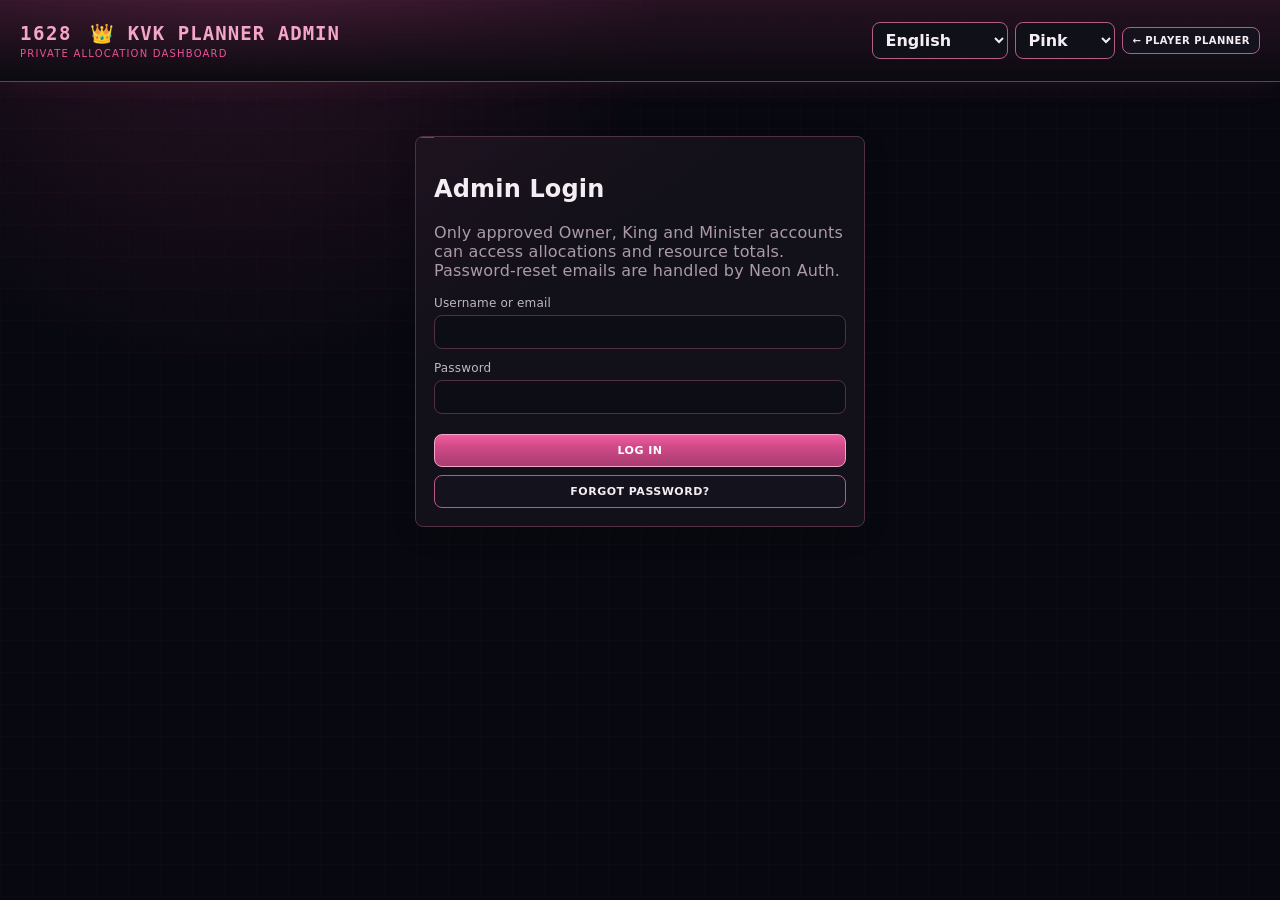
==== admin.html @ 9c927ef2 "Refresh admin password manager script" ====
<!doctype html>
<html lang="en" data-theme="pink">
<head>
  <meta charset="utf-8">
  <meta name="viewport" content="width=device-width,initial-scale=1">
  <title>KvK Planner Admin</title>
  <link rel="stylesheet" href="style.css?v=20261028-txc-1">

  <link rel="icon" href="favicon.ico">
  <link rel="icon" type="image/png" sizes="32x32" href="favicon-32.png">
  <link rel="apple-touch-icon" href="apple-touch-icon.png">
  <link rel="manifest" href="manifest.webmanifest">
  <meta name="theme-color" content="#07070b">
  <meta name="apple-mobile-web-app-capable" content="yes">
  <meta name="apple-mobile-web-app-title" content="KvK Planner">
  <meta name="apple-mobile-web-app-status-bar-style" content="black-translucent">
  <meta name="mobile-web-app-capable" content="yes">

</head>
<body>
<header class="topbar">
  <div class="brand-block">
    <h1><span class="server-number">1628</span> 👑 KvK Planner Admin</h1>
    <p>Private allocation dashboard</p>
  </div>
  <div class="top-actions compact-actions">
    <select id="languageSelect" class="language-select" aria-label="Language"><option value="en">English</option><option value="zh_tw">繁體中文</option><option value="fr">Français</option><option value="de">Deutsch</option><option value="es">Español</option><option value="tr">Türkçe</option><option value="nl">Nederlands</option><option value="it">Italiano</option><option value="ko">한국어</option><option value="ja">日本語</option><option value="fil">Filipino</option><option value="hi">हिन्दी</option><option value="pa">ਪੰਜਾਬੀ</option><option value="pl">Polski</option><option value="pt">Português</option><option value="ru">Русский</option><option value="ar">العربية</option><option value="vi">Tiếng Việt</option><option value="id">Bahasa Indonesia</option></select>
    <select id="themeSelect" class="theme-select" aria-label="Theme"><option value="pink">Pink</option><option value="purple">Purple</option><option value="teal">Teal</option><option value="green">Green</option><option value="blue">Blue</option></select>
    <a class="secondary button-link" href="index.html">← Player Planner</a>
    <button id="logoutBtn" class="secondary" type="button" hidden>Log out</button>
  </div>
</header>

<main>
  <section id="adminLoginCard" class="card login-card">
    <h2>Admin Login</h2>
    <p class="muted">Only approved Owner, King and Minister accounts can access allocations and resource totals. Password-reset emails are handled by Neon Auth.</p>
    <form id="loginForm">
      <label class="field-label"><span id="loginIdentityLabel">Username or email</span><input id="loginIdentity" autocomplete="username" required></label>
      <label class="field-label"><span id="loginPasswordLabel">Password</span><input id="loginPassword" type="password" autocomplete="current-password" required></label>
      <div id="loginError" class="form-error" hidden></div>
      <button class="primary login-submit" type="submit">Log in</button>
      <button id="forgotPasswordBtn" class="secondary" type="button" style="width:100%;margin-top:8px">Forgot password?</button>
    </form>
    <form id="forgotPasswordForm" hidden style="margin-top:12px">
      <label class="field-label"><span>Email address</span><input id="forgotPasswordEmail" type="email" autocomplete="email" required></label>
      <div id="forgotPasswordStatus" class="form-error" hidden></div>
      <button class="primary" type="submit">Send password reset email</button>
      <button id="backToLoginBtn" class="secondary" type="button" style="width:100%;margin-top:8px">Back to login</button>
    </form>
  </section>

  <section id="passwordRecoveryCard" class="card login-card" hidden>
    <h2>Choose a new password</h2>
    <p class="muted">Enter a new password for your KvK Planner admin account.</p>
    <form id="passwordRecoveryForm">
      <label class="field-label"><span>New password</span><input id="recoveryPassword" type="password" minlength="8" autocomplete="new-password" required></label>
      <label class="field-label"><span>Confirm new password</span><input id="recoveryPasswordConfirm" type="password" minlength="8" autocomplete="new-password" required></label>
      <div id="passwordRecoveryStatus" class="form-error" hidden></div>
      <button id="passwordRecoverySubmit" class="primary" type="submit">Change password</button>
    </form>
  </section>

  <div id="adminApp" hidden>

    <nav class="admin-section-tabs">
      <button class="admin-section-tab active" type="button" data-admin-view="planner">Planner</button>
      <button id="logsHistoryTabButton" class="admin-section-tab" type="button" data-admin-view="logs">Logs &amp; History</button>
      <button id="ownerToolsTabButton" class="admin-section-tab" type="button" data-admin-view="owner" hidden>Owner Tools</button>
    </nav>

    <section id="adminPlannerView" class="admin-view">
    <nav class="day-tabs">
      <button class="day-tab active" data-day="monday">🏗️ <span>City Construction<small>Monday</small></span></button>
      <button class="day-tab" data-day="tuesday">📚 <span>Basic Skills<small>Tuesday</small></span></button>
      <button class="day-tab" data-day="thursday">🦸 <span>Hero Development<small>Thursday</small></span></button>
    </nav>

    <section class="admin-welcome">
      <div><strong id="adminName">Admin</strong><small id="adminRole"></small></div>
      <div class="admin-toolbar">
        <span>Private resource data</span>
      </div>
    </section>

    <section class="card">
      <div class="schedule-header">
        <div><strong id="adminRoleTitle">🏛️ Chief Minister</strong><small id="reviewHelp">Click a slot to review applicants.</small></div>
        <div class="badges"><span id="adminPendingBadge" class="badge amber">0 pending</span><span id="adminConfirmedBadge" class="badge green">0 confirmed</span></div>
      </div>

      <div id="allianceConfirmedSummary" class="alliance-confirmed-summary" aria-label="Confirmed slots by alliance">
        <span class="alliance-count alliance-crn">CRN <strong id="countCRN">0</strong></span>
        <span class="alliance-count alliance-wdg">WDG <strong id="countWDG">0</strong></span>
        <span class="alliance-count alliance-txc">TXC <strong id="countTXC">0</strong></span>
        <span class="alliance-count alliance-war">WAR <strong id="countWAR">0</strong></span>
      </div>
      <div class="admin-controls">
        <input id="adminSearch" placeholder="Search player / Player ID">
        <select id="allianceFilter">
          <option value="">All alliances</option><option>CRN</option><option>WDG</option><option>TXC</option><option>WAR</option>
        </select>
        <select id="sortApplicants">
          <option value="best">Best fit</option>
          <option value="name">Name</option>
          <option value="alliance">Alliance</option>
          <option value="truegold">Truegold</option>
          <option value="general">General speed ups</option>
          <option value="research">Research speed ups</option>
          <option value="training">Training speed ups</option>
          <option value="construction">Construction speed ups</option>
        </select>
        <span id="dayLockState" class="badge"></span>
        <button id="finaliseDayBtn" class="secondary" type="button">Finalise day</button>
        <button id="reopenDayBtn" class="secondary" type="button" hidden>Reopen day</button>
        <button id="undoLastMainBtn" class="secondary" type="button">Undo last admin action</button>
      </div>
      <div id="adminCrossoverNote" class="note" hidden>🔁 Tuesday's first slot is the linked Monday 23:45 → Tuesday 00:15 Chief Minister appointment.</div>
      <div id="adminSlotList" class="slot-list"></div>
    </section>

    </section>



    <section id="adminLogsView" class="admin-view" hidden>
      <section class="card rejection-card">
      <div class="schedule-header">
        <div><strong id="rejectionLogTitle">Rejection Log</strong><small id="rejectionLogHelp">Keep track of rejected applications so someone can contact the player if needed.</small></div>
      </div>
      <div id="rejectionLog" class="rejection-log"></div>
    </section>

      <section class="card">
      <div class="schedule-header">
        <div><strong id="needsAttentionTitle">Needs Attention</strong><small id="needsAttentionHelp">Rejected applicants who have not yet been marked contacted.</small></div>
      </div>
      <div id="needsAttentionList" class="rejection-log"></div>
    </section>

      <section class="card">
      <div class="schedule-header">
        <div><strong id="activityLogTitle">Admin Activity Log</strong><small>Recent admin changes are recorded here.</small></div>
        <button id="undoLastBtn" class="secondary" type="button">Undo last admin action</button>
      </div>
      <div id="activityLog" class="activity-log"></div>
    </section>

      <section class="card">
      <div class="schedule-header">
        <div><strong id="historyTitle">KvK History</strong><small>Read-only snapshots of previous KvKs.</small></div>
      </div>
      <div id="historyList" class="history-list"></div>
    </section>
    </section>

    <section id="adminOwnerView" class="admin-view" hidden>
      <section class="card owner-tools-intro">
        <div class="schedule-header">
          <div>
            <strong>Owner Tools</strong>
            <small>Private controls only visible to the owner account.</small>
          </div>
        </div>
        <div class="owner-action-grid">
          <div>
            <strong>Archive current KvK</strong>
            <small>Save a read-only snapshot before resetting for the next cycle.</small>
            <button id="archiveCycleBtn" class="secondary owner-only-btn" type="button">Archive current KvK</button>
          </div>
          <div>
            <strong>Reset current KvK</strong>
            <small>Clears current appointments and requests, while keeping player identities.</small>
            <button id="resetKvkBtn" class="danger owner-only-btn" type="button">Reset KvK</button>
          </div>
        </div>
      </section>

      <section id="adminPasswordManager" class="card owner-only-section" hidden>
      <div class="schedule-header">
        <div>
          <strong>Admin Account Passwords</strong>
          <small>Owner only · change the King or Minister login password.</small>
        </div>
      </div>
      <form id="adminPasswordForm" class="admin-password-form">
        <label class="field-label">
          <span>Account</span>
          <select id="passwordTargetRole" required>
            <option value="king">King</option>
            <option value="minister">Minister</option>
          </select>
        </label>

        <label class="field-label">
          <span>New password</span>
          <input id="newAdminPassword" type="password" minlength="8" autocomplete="new-password" required>
        </label>

        <label class="field-label">
          <span>Confirm new password</span>
          <input id="confirmAdminPassword" type="password" minlength="8" autocomplete="new-password" required>
        </label>

        <div id="adminPasswordStatus" class="password-status" hidden></div>

        <button id="changeAdminPasswordBtn" class="primary" type="submit">
          Change Password
        </button>
      </form>
    </section>
    </section>

  </div>
</main>

<dialog id="applicantDialog">
  <button type="button" class="close-btn" data-close="applicantDialog">×</button>
  <h2>Slot Requests</h2>
  <p id="applicantSlotLabel" class="muted"></p>
  <button id="manualAddBtn" class="secondary manual-add-btn" type="button">Add player manually</button>
  <div id="applicantList"></div>
</dialog>

<dialog id="manualBookingDialog">
  <button type="button" class="close-btn" data-close="manualBookingDialog">×</button>
  <h2 id="manualBookingTitle">Manual Booking</h2>
  <p id="manualBookingHelp" class="muted">Create or assign a player to this slot without the player logging in.</p>
  <form id="manualBookingForm">
    <label class="field-label"><span id="manualPlayerIdLabel">Player ID</span><input id="manualPlayerId" required inputmode="numeric"></label>
    <label class="field-label"><span id="manualPlayerNameLabel">Player name</span><input id="manualPlayerName" required></label>
    <label class="field-label"><span id="manualAllianceLabel">Alliance</span>
      <select id="manualAlliance" required><option>CRN</option><option>WDG</option><option>TXC</option><option>WAR</option></select>
    </label>
    <div id="manualBookingError" class="form-error" hidden></div>
    <div class="dialog-actions">
      <button type="button" class="secondary" data-close="manualBookingDialog">Cancel</button>
      <button type="submit" class="primary" id="manualBookingConfirm">Confirm manual booking</button>
    </div>
  </form>
</dialog>

<script src="config.js?v=neon-1"></script>
<script src="translations.js?v=20260906-server1628-v8-live-popup-translation"></script>
<script type="module" src="admin.js?v=20261028-ownerpass-1"></script>
  <script src="pwa-init.js?v=20260906-server1628-v8-live-popup-translation"></script>
</body>
</html>
---- style.css ----
[hidden]{display:none!important}
:root,
html[data-theme="pink"]{
  color-scheme:dark;
  --bg:#080810;--panel:#121019;--panel2:#17111a;--border:#513045;--text:#f4edf3;--muted:#aa9ba7;
  --accent:#ec5197;--accent-dark:#a63d70;--accent-soft:#f5a5c9;--accent-rgb:236,81,151;
  --accent-border:#b65c87;--accent-deep:#7b3556;--accent-side:#a64f76;
  --good:#69d5ae;--amber:#e0bb72;--danger:#e18a9d;
}
html[data-theme="purple"]{
  --bg:#090711;--panel:#12101b;--panel2:#15131c;--border:#4f3b66;--text:#f3edfa;--muted:#a79caf;
  --accent:#a984d8;--accent-dark:#73549a;--accent-soft:#d7c5ef;--accent-rgb:169,132,216;
  --accent-border:#8665ad;--accent-deep:#6f4a9c;--accent-side:#76599c;
}
html[data-theme="teal"]{
  --bg:#061014;--panel:#0c1519;--panel2:#0f1719;--border:#244d53;--text:#eaf7f7;--muted:#91aeb2;
  --accent:#62c6c8;--accent-dark:#3d8588;--accent-soft:#a7e5e6;--accent-rgb:98,198,200;
  --accent-border:#4d9fa1;--accent-deep:#397f84;--accent-side:#4b9395;
}
html[data-theme="green"]{
  --bg:#050c08;--panel:#0b130e;--panel2:#0e1714;--border:#284734;--text:#eff8f2;--muted:#8da094;
  --accent:#69d5ae;--accent-dark:#438f75;--accent-soft:#ade8d2;--accent-rgb:105,213,174;
  --accent-border:#4da282;--accent-deep:#37694d;--accent-side:#4f9d80;
}
html[data-theme="blue"]{
  --bg:#05080c;--panel:#0b1118;--panel2:#101822;--border:#2e4f74;--text:#edf6ff;--muted:#90a4bb;
  --accent:#57a8f2;--accent-dark:#3c76aa;--accent-soft:#a8d3ff;--accent-rgb:87,168,242;
  --accent-border:#5e96cd;--accent-deep:#33597a;--accent-side:#487cb1;
  --good:#7ad9b8;--amber:#e3bd73;--danger:#e190a2;
}
*{box-sizing:border-box}
html,body{min-height:100%}
body{
  margin:0;color:var(--text);font-family:Inter,system-ui,-apple-system,BlinkMacSystemFont,"Segoe UI",sans-serif;letter-spacing:.01em;
  background:
    radial-gradient(circle at 18% -8%,rgba(var(--accent-rgb),.16),transparent 31%),
    linear-gradient(rgba(var(--accent-rgb),.018) 1px,transparent 1px),
    linear-gradient(90deg,rgba(var(--accent-rgb),.014) 1px,transparent 1px),
    var(--bg);
  background-size:auto,32px 32px,32px 32px,auto;
}
button,input,select{font:inherit}
button{color:inherit}
.topbar{
  min-height:82px;padding:14px 20px;display:flex;justify-content:space-between;align-items:center;gap:14px;
  background:linear-gradient(180deg,rgba(var(--accent-rgb),.13),rgba(10,10,16,.95));
  border-bottom:1px solid var(--accent-deep);box-shadow:0 0 28px rgba(var(--accent-rgb),.12);
}
.brand-block h1{margin:0;font:800 19px/1.2 ui-monospace,SFMono-Regular,Menlo,Consolas,monospace;letter-spacing:.055em;text-transform:uppercase;color:var(--accent-soft);white-space:nowrap}
.brand-block p{margin:4px 0 0;color:var(--accent);font-size:10px;letter-spacing:.12em;text-transform:uppercase}
.server-number{margin-right:6px;color:var(--accent-soft);font-weight:900;letter-spacing:.08em}
.top-actions{display:flex;align-items:center;justify-content:flex-end;gap:7px;flex-wrap:wrap}
.compact-actions{flex-wrap:nowrap}
.player-topbar{display:grid;grid-template-columns:minmax(300px,1fr) minmax(280px,auto) minmax(480px,1fr);gap:18px}
.profile-centre{display:flex;justify-content:center;align-items:center;min-width:260px}
.profile-status{
  min-width:240px;padding:10px 16px;text-align:center;border:1px solid var(--accent-border);border-radius:5px;
  font-size:13px;font-weight:900;text-transform:uppercase;letter-spacing:.055em;box-shadow:0 0 14px rgba(var(--accent-rgb),.10)
}
.profile-status.incomplete{background:#2b2115;color:#e8c77b;border-color:#6c5733}
.profile-status.complete{background:linear-gradient(180deg,rgba(var(--accent-rgb),.18),rgba(15,27,23,.94));color:#f6fff9}
.language-select,.theme-select{
  margin-top:0;padding:7px 8px;background:#101019;color:var(--text);border:1px solid var(--accent-border);border-radius:5px;font-weight:750
}
.language-select{width:136px}.theme-select{width:100px}
main{max-width:1220px;margin:0 auto;padding:14px 10px 30px}
.primary,.secondary,.danger,.button-link{
  border-radius:5px;padding:8px 11px;font-weight:850;cursor:pointer;text-transform:uppercase;letter-spacing:.045em;font-size:11px;text-decoration:none;
  transition:transform .12s ease,border-color .12s ease,box-shadow .12s ease,background .12s ease
}
.compact-actions .secondary,.compact-actions .button-link{padding:7px 9px;font-size:10px;white-space:nowrap}
.primary{border:1px solid var(--accent-soft);background:linear-gradient(180deg,rgba(255,255,255,.08),transparent 36%),linear-gradient(180deg,var(--accent),var(--accent-dark));color:white}
.primary:hover:not(:disabled){transform:translateY(-1px);box-shadow:0 0 14px rgba(var(--accent-rgb),.14)}
.primary:disabled{opacity:.42;cursor:not-allowed}
.secondary,.button-link{border:1px solid var(--accent-border);background:#14121d;color:var(--text)}
.secondary:hover,.button-link:hover{background:rgba(var(--accent-rgb),.08)}
.danger{border:1px solid #7b3d50;background:#31151f;color:#f0a5b6}
.day-tabs{display:flex;gap:8px;overflow-x:auto;margin-bottom:10px}
.day-tab{
  min-width:155px;display:flex;gap:9px;align-items:flex-start;text-align:left;padding:10px 12px;border-radius:7px;border:1px solid color-mix(in srgb,var(--border) 80%,#222);
  background:linear-gradient(180deg,rgba(255,255,255,.018),transparent 60%),var(--panel);color:var(--text);cursor:pointer
}
.day-tab small{display:block;margin-top:3px;color:var(--muted);font-size:10px}
.day-tab.active{background:linear-gradient(180deg,rgba(var(--accent-rgb),.14),transparent 48%),var(--panel2);border-color:var(--accent-border);box-shadow:0 0 14px rgba(var(--accent-rgb),.08)}
.connection-banner{margin-bottom:9px;padding:8px 12px;border-radius:6px;background:#111725;border:1px solid #314156;color:#9ab7ca;font-size:11px}
.connection-banner.ok{background:#101d1b;border-color:#315e50;color:#7bd2b1}
.connection-banner.error{background:#241117;border-color:#6e3445;color:#eaa1b4}
.info-bar,.card,.selection-panel,.locked-panel,.admin-welcome{position:relative;border:1px solid var(--border);border-radius:7px;background:linear-gradient(145deg,rgba(var(--accent-rgb),.055),transparent 34%),var(--panel);box-shadow:0 8px 24px rgba(0,0,0,.16)}
.info-bar::before,.card::before,.selection-panel::before,.locked-panel::before{content:"";position:absolute;top:0;left:0;width:18px;height:1px;background:rgba(var(--accent-rgb),.55)}
.info-bar{display:flex;justify-content:space-between;align-items:center;gap:10px;margin-bottom:8px;padding:10px 13px;box-shadow:inset 3px 0 0 var(--accent-side)}
.info-bar small{display:block;color:var(--accent-soft);text-transform:uppercase;letter-spacing:.06em}
.info-bar strong{font-size:13px}.info-bar>span{padding:4px 9px;border:1px solid var(--accent-border);border-radius:4px;background:rgba(var(--accent-rgb),.08);color:var(--accent-soft);font-size:10px;font-weight:800}
.card,.selection-panel,.locked-panel,.admin-welcome{margin-bottom:10px;overflow:hidden}
.card-toggle{width:100%;padding:11px 14px;display:flex;justify-content:space-between;border:0;background:transparent;cursor:pointer}
.tips-panel{padding:0 14px 12px}
.tip h4{margin:10px 0 6px;font-size:10px;text-transform:uppercase;letter-spacing:.075em}.tip.good h4{color:#72d9b3}.tip.ok h4{color:#e2bd74}.tip.skip h4{color:#948b99}
.chips{display:flex;flex-wrap:wrap;gap:5px}.chips span{padding:4px 8px;border-radius:4px;background:#10251f;border:1px solid #285243;color:#72d9b3;font-size:10px}
.tip.ok .chips span{background:#2a2115;border-color:#5d4928;color:#e2bd74}.tip.skip .chips span{background:#181721;border-color:#2f2c3a;color:#817986}
.locked-panel{padding:13px 14px;display:flex;justify-content:space-between;align-items:center;gap:10px;color:#d5c5df;box-shadow:inset 3px 0 0 var(--accent-side);font-size:12px}
.selection-panel{padding:12px 14px;display:flex;justify-content:space-between;gap:12px;align-items:center}
.selection-panel p{margin:3px 0 0;color:var(--muted);font-size:10px}.selection-controls{display:flex;align-items:center;gap:8px;flex-wrap:wrap}
.selection-controls span{padding:5px 9px;border-radius:4px;background:#1b1723;border:1px solid var(--border);font-size:10px}.selection-controls span.valid{background:#11231f;border-color:#326756;color:#72d9b3}
.schedule-header{display:flex;justify-content:space-between;align-items:center;gap:10px;padding:12px 15px;border-bottom:1px solid var(--border);background:rgba(var(--accent-rgb),.025)}
.schedule-header small{display:block;margin-top:2px;color:var(--muted);font-size:10px}.badges{display:flex;gap:5px;flex-wrap:wrap}.badge{padding:4px 8px;border-radius:4px;font-size:10px;font-weight:800;text-transform:uppercase}
.badge.green{background:#10221d;border:1px solid #326756;color:#72d9b3}.badge.amber{background:#2a2115;border:1px solid #5d4928;color:#e2bd74}
.note{padding:9px 15px;background:rgba(var(--accent-rgb),.05);border-bottom:1px solid var(--border);box-shadow:inset 3px 0 0 var(--accent-side);font-size:11px;color:var(--accent-soft)}
.slot-list{padding:4px 8px 9px}
.slot{
  min-height:43px;margin:3px 0;padding:7px 9px;display:grid;grid-template-columns:24px 92px 1fr auto;gap:9px;align-items:center;
  border:1px solid color-mix(in srgb,var(--border) 72%,#20212c);border-radius:5px;background:color-mix(in srgb,var(--panel) 78%,#080a10);cursor:pointer
}
.slot:hover{border-color:var(--accent-border);background:rgba(var(--accent-rgb),.045)}.slot.pending{background:#171512;border-color:#5d4928}.slot.confirmed{background:#101916;border-color:#315e50}.slot.selected{background:rgba(var(--accent-rgb),.09);border-color:var(--accent-border);box-shadow:inset 3px 0 0 var(--accent)}
.slot.cross{border-color:var(--accent-border)}.slot.admin-slot{grid-template-columns:92px 1fr auto}.slot input{width:17px;height:17px;margin:0;accent-color:var(--accent)}
.slot-time{font:11px ui-monospace,SFMono-Regular,Menlo,Consolas,monospace;color:var(--muted)}.slot-main{display:flex;align-items:center;gap:7px;flex-wrap:wrap;min-width:0}.slot-status{min-width:70px;text-align:right;color:var(--muted);font-size:10px;text-transform:uppercase}
.alliance{padding:3px 6px;border:1px solid var(--accent-border);border-radius:3px;background:rgba(var(--accent-rgb),.12);color:var(--accent-soft);font-size:9px;font-weight:800;letter-spacing:.06em}
.pending-stack{display:flex;flex-wrap:wrap;gap:6px 10px;align-items:center}.pending-player{display:inline-flex;gap:6px;align-items:center}
.muted{color:var(--muted)}
.request-row{margin:6px 9px;padding:9px 10px;display:grid;grid-template-columns:auto 1fr auto;gap:8px;align-items:center;border:1px solid var(--border);border-radius:5px;background:rgba(0,0,0,.16);font-size:10px}
.status-confirmed{color:#72d9b3}.status-pending{color:#e2bd74}
dialog{width:min(560px,calc(100vw - 28px));padding:21px;border:1px solid var(--accent-deep);border-radius:7px;background:linear-gradient(180deg,rgba(var(--accent-rgb),.025),transparent 28%),#11111c;color:var(--text);box-shadow:0 18px 55px rgba(0,0,0,.62)}
dialog::backdrop{background:rgba(4,4,10,.78);backdrop-filter:blur(2px)}dialog h2{margin:0 0 5px;color:var(--accent-soft)}.close-btn{float:right;border:0;background:transparent;color:var(--muted);font-size:26px;cursor:pointer}
.field-label,label{display:block;margin:12px 0;color:#c1b6c5;font-size:12px}input,select{width:100%;margin-top:5px;padding:9px 10px;border:1px solid var(--border);border-radius:4px;background:#0c0d15;color:var(--text)}
input:focus,select:focus{outline:none;border-color:var(--accent-border);box-shadow:0 0 0 2px rgba(var(--accent-rgb),.08)}
.two-col{display:grid;grid-template-columns:1fr 1fr;gap:10px}.player-id-row{display:grid;grid-template-columns:1fr auto;gap:8px;align-items:end}
.resource-box{padding:10px;border:1px solid var(--border);border-radius:5px;background:#0d0f18}.resource-box h3{margin:0 0 7px;color:var(--accent-soft);font-size:12px;text-transform:uppercase}
.resource-box label{margin:5px 0;padding:7px 8px;display:grid;grid-template-columns:1fr 92px;gap:10px;align-items:center;border:1px solid var(--border);border-radius:4px;background:#14141e;font-size:11px}.resource-box input{margin:0;text-align:right}
.dialog-actions{display:flex;justify-content:flex-end;gap:8px;margin-top:18px}.form-error,.lookup-status{margin:10px 0;padding:9px;border-radius:4px;font-size:11px}.form-error{border:1px solid #6e3445;background:#241117;color:#eaa1b4}.lookup-status{border:1px solid #315e50;background:#101d1b;color:#7bd2b1}.lookup-status.new{border-color:#5d4928;background:#2a2115;color:#e2bd74}
.login-card{max-width:450px;margin:40px auto;padding:18px}.login-submit{width:100%;margin-top:8px}.admin-welcome{padding:11px 14px;display:flex;justify-content:space-between;align-items:center}.admin-welcome small{display:block;color:var(--muted)}
.applicant{margin:7px 0;padding:10px;border:1px solid var(--border);border-radius:5px;background:#0f1019}.applicant.confirmed{border-color:#315e50;background:#101916}.applicant-head{display:flex;justify-content:space-between;gap:8px;align-items:center}.resource-summary{margin:7px 0;color:var(--muted);font-size:10px;line-height:1.6}.applicant-actions{display:flex;gap:7px;flex-wrap:wrap}
@media(max-width:1220px){.player-topbar{grid-template-columns:minmax(260px,1fr) minmax(240px,auto)}.profile-centre{grid-column:2;justify-self:end}.compact-actions{grid-column:1/-1;justify-content:flex-end}}
@media(max-width:760px){.topbar,.player-topbar{display:flex;flex-direction:column;align-items:stretch;gap:10px}.brand-block h1{white-space:normal}.profile-centre,.profile-status{width:100%}.compact-actions{flex-wrap:wrap;justify-content:flex-start}.language-select,.theme-select{flex:1 1 140px;width:auto}.slot{grid-template-columns:22px 82px 1fr auto}.slot.admin-slot{grid-template-columns:82px 1fr auto}.selection-panel,.locked-panel{flex-direction:column;align-items:flex-start}.two-col,.player-id-row{grid-template-columns:1fr}.player-id-row .primary{width:100%}}


/* KvK deadlines */
.deadline-text{margin-top:4px;color:var(--muted);font-size:10px}
.info-bar.deadline-closed{box-shadow:inset 3px 0 0 #9b4556}
.info-bar.deadline-closed #deadlineState{background:#2b151b;border-color:#743746;color:#eaa1b4}
.info-bar.deadline-open #deadlineState{background:#10221d;border-color:#326756;color:#72d9b3}

/* Admin extras */
.admin-toolbar{display:flex;align-items:center;gap:8px;flex-wrap:wrap}
.admin-toolbar>span{padding:5px 8px;border-radius:4px;background:rgba(var(--accent-rgb),.08);border:1px solid var(--accent-border);font-size:10px}
.owner-only-btn{font-size:10px;padding:6px 9px}
.manual-add-btn{margin:8px 0 12px;width:100%}
.rejection-log{padding:8px}
.rejection-row{
  margin:5px 0;padding:9px 10px;display:grid;grid-template-columns:auto 1fr auto;gap:9px;align-items:center;
  border:1px solid var(--border);border-radius:5px;background:rgba(0,0,0,.16)
}
.rejection-main strong{display:block}
.rejection-meta{margin-top:3px;color:var(--muted);font-size:10px;line-height:1.45}
.rejection-actions{display:flex;align-items:center;gap:6px;flex-wrap:wrap;justify-content:flex-end}
.contacted-badge{padding:4px 7px;border:1px solid #326756;border-radius:4px;background:#10221d;color:#72d9b3;font-size:9px;font-weight:800;text-transform:uppercase}
@media(max-width:700px){.rejection-row{grid-template-columns:1fr}.rejection-actions{justify-content:flex-start}}


/* UX/admin upgrade */
.confirmed-appointment-banner{
  margin-bottom:10px;padding:12px 14px;border:1px solid #326756;border-radius:7px;
  background:linear-gradient(180deg,rgba(105,213,174,.10),rgba(16,29,27,.96));
  color:#9be4c7;font-weight:900;text-align:center;letter-spacing:.045em
}
.deadline-countdown{margin-top:3px;color:var(--accent-soft);font-size:10px;font-weight:800}
.replace-warning{margin-top:6px!important;padding:6px 8px;border-radius:4px;background:#2a2115;border:1px solid #5d4928;color:#e2bd74!important}
.admin-controls{
  display:grid;grid-template-columns:minmax(180px,1.5fr) 130px 170px auto auto auto;gap:7px;align-items:center;
  padding:9px 12px;border-bottom:1px solid var(--border);background:rgba(var(--accent-rgb),.025)
}
.admin-controls input,.admin-controls select{margin:0}
.activity-log,.history-list{padding:8px}
.activity-row,.history-row{
  margin:5px 0;padding:9px 10px;border:1px solid var(--border);border-radius:5px;background:rgba(0,0,0,.16);font-size:10px
}
.activity-row strong,.history-row strong{display:block;margin-bottom:3px}
.activity-meta,.history-meta{color:var(--muted);line-height:1.5}
.note-editor{margin-top:8px;padding-top:8px;border-top:1px solid var(--border)}
.note-editor textarea{
  width:100%;min-height:62px;resize:vertical;padding:8px;border:1px solid var(--border);border-radius:4px;background:#0c0d15;color:var(--text)
}
.note-editor .note-actions{display:flex;justify-content:flex-end;margin-top:6px}
.resource-freshness{margin-top:5px;color:var(--accent-soft);font-size:9px}
.readonly-slot{opacity:.74}
@media(max-width:980px){.admin-controls{grid-template-columns:1fr 1fr 1fr}.admin-controls input{grid-column:1/-1}}
@media(max-width:700px){
  .admin-controls{grid-template-columns:1fr}
  .sticky-mobile-submit:not([hidden]){
    position:sticky;bottom:0;z-index:20;margin-left:-4px;margin-right:-4px;
    box-shadow:0 -10px 24px rgba(0,0,0,.45)
  }
  .sticky-mobile-submit .selection-controls{width:100%;justify-content:space-between}
  .sticky-mobile-submit .primary{min-height:44px;flex:1}
}


/* =========================================================
   LAYOUT REFRESH — APPROVED MOCKUP DIRECTION
   ========================================================= */

.primary,.secondary,.danger,.button-link,
.day-tab,.profile-status,.badge,.alliance,
input,select,textarea,dialog,.card,
.selection-panel,.locked-panel,.info-bar,.admin-welcome{
  border-radius:8px!important;
}

.primary,.secondary,.danger,.button-link{
  padding:9px 14px;
}

.wide-btn{width:100%}

.hidden-theme-select{
  position:absolute!important;
  opacity:0!important;
  pointer-events:none!important;
  width:1px!important;
  height:1px!important;
}

.planner-shell{
  display:grid;
  grid-template-columns:285px minmax(0,1fr);
  gap:16px;
  max-width:1380px;
  margin:0 auto;
  padding:18px 14px 32px;
}

.left-rail{
  display:flex;
  flex-direction:column;
  gap:12px;
  align-self:start;
  position:sticky;
  top:10px;
}

.main-column{min-width:0}

.section-kicker{
  padding:14px 15px 10px;
  font-family:"Courier New",ui-monospace,monospace;
  font-weight:900;
  color:var(--accent2);
  letter-spacing:.08em;
  text-transform:uppercase;
}

.profile-card{
  padding-bottom:14px;
}

.profile-summary{
  margin:0 14px 12px;
  padding:8px 12px;
  border:1px solid var(--border);
  border-radius:8px;
  background:#0a0b11;
}

.profile-summary>div{
  display:flex;
  justify-content:space-between;
  gap:10px;
  padding:8px 0;
  border-bottom:1px dashed color-mix(in srgb,var(--border) 75%,transparent);
  font-size:11px;
}

.profile-summary>div:last-child{border-bottom:0}
.profile-summary span{color:var(--muted)}
.profile-summary strong{color:var(--text);text-align:right}

.profile-card .wide-btn{
  width:calc(100% - 28px);
  margin:0 14px;
}

.left-my-requests .request-row{
  margin-left:8px;
  margin-right:8px;
  grid-template-columns:auto 1fr;
}

.left-my-requests .request-row>span:last-child{
  grid-column:1/-1;
  justify-self:start;
}

.theme-card{
  padding-bottom:14px;
}

.theme-dots{
  display:flex;
  gap:12px;
  padding:4px 15px 8px;
}

.theme-dot{
  width:30px;
  height:30px;
  border-radius:50%!important;
  border:2px solid rgba(255,255,255,.16);
  cursor:pointer;
  box-shadow:inset 0 0 0 2px rgba(0,0,0,.35);
  transition:transform .15s ease,box-shadow .15s ease,border-color .15s ease;
}

.theme-dot:hover{transform:translateY(-1px)}
.theme-dot.active{
  border-color:#fff;
  box-shadow:0 0 0 2px var(--accent),0 0 14px rgba(var(--accent-rgb),.35);
}
.theme-dot[data-theme-choice="pink"]{background:#ef6b9c}
.theme-dot[data-theme-choice="purple"]{background:#9f70db}
.theme-dot[data-theme-choice="teal"]{background:#39c3c2}
.theme-dot[data-theme-choice="green"]{background:#8acb3e}
.theme-dot[data-theme-choice="blue"]{background:#419ee8}

.theme-name{
  padding:0 15px;
  color:var(--muted);
  font-size:10px;
}

.day-tabs-dated{
  display:grid;
  grid-template-columns:repeat(3,1fr);
}

.day-tabs-dated .day-tab{
  min-width:0;
  min-height:64px;
  align-items:center;
  padding:10px 14px;
}

.tab-date{
  display:inline-flex;
  min-width:76px;
  flex-direction:column;
  color:var(--accent2);
  font-size:10px;
  line-height:1.2;
  font-weight:900;
  text-transform:uppercase;
  letter-spacing:.07em;
}

.tab-date strong{
  font-size:13px;
  color:var(--accent-soft);
}

@media(max-width:980px){
  .planner-shell{grid-template-columns:1fr}
  .left-rail{position:static;display:grid;grid-template-columns:1fr 1fr}
  .theme-card{grid-column:1/-1}
}

@media(max-width:700px){
  .left-rail{display:flex}
  .day-tabs-dated{grid-template-columns:1fr}
}


/* PWA install + splash */
.install-btn[hidden]{display:none!important}
.install-btn.show{display:inline-flex!important;align-items:center;justify-content:center}
.install-btn::before{content:"⬇";font-size:.95em;line-height:1;margin-right:6px;opacity:.9}

.pwa-splash{
  position:fixed;inset:0;z-index:5000;display:flex;align-items:center;justify-content:center;
  background:
    radial-gradient(circle at 50% 28%, rgba(var(--accent-rgb),.22), transparent 36%),
    linear-gradient(rgba(var(--accent-rgb),.02) 1px,transparent 1px),
    linear-gradient(90deg,rgba(var(--accent-rgb),.018) 1px,transparent 1px),
    var(--bg);
  background-size:auto,26px 26px,26px 26px,auto;
  transition:opacity .45s ease, visibility .45s ease;
}
.pwa-splash.hidden{opacity:0;visibility:hidden;pointer-events:none}
.pwa-splash-card{
  width:min(92vw, 420px);
  padding:28px 24px;
  border-radius:20px;
  border:1px solid var(--accent-border);
  background:linear-gradient(180deg, rgba(var(--accent-rgb),.14), rgba(10,10,16,.94));
  box-shadow:0 24px 60px rgba(0,0,0,.45), 0 0 0 1px rgba(var(--accent-rgb),.12), 0 0 28px rgba(var(--accent-rgb),.2);
  text-align:center;
  position:relative;
  overflow:hidden;
}
.pwa-splash-card::before,.pwa-splash-card::after{
  content:"";position:absolute;width:28px;height:18px;top:0;border-top:3px solid var(--accent);opacity:.95
}
.pwa-splash-card::before{left:0;border-left:3px solid var(--accent)}
.pwa-splash-card::after{right:0;border-right:3px solid var(--accent)}
.pwa-splash-icon{
  width:92px;height:92px;border-radius:22px;margin:0 auto 16px;display:block;
  box-shadow:0 0 28px rgba(var(--accent-rgb),.28), inset 0 0 0 1px rgba(255,255,255,.08);
  background:#0b0d13;padding:10px;object-fit:contain;
}
.pwa-splash-title{
  margin:0;font-family:"Courier New",ui-monospace,monospace;font-size:26px;font-weight:800;letter-spacing:.08em;
  color:var(--accent-soft);text-transform:uppercase;
}
.pwa-splash-subtitle{margin:8px 0 0;color:var(--muted);font-size:13px;letter-spacing:.18em;text-transform:uppercase}
.pwa-splash-loader{
  width:150px;height:4px;margin:18px auto 0;border-radius:999px;background:rgba(255,255,255,.07);overflow:hidden
}
.pwa-splash-loader span{display:block;width:45%;height:100%;border-radius:999px;background:linear-gradient(90deg,var(--accent),var(--accent-soft));animation:pwaPulse 1s ease-in-out infinite}
@keyframes pwaPulse{0%{transform:translateX(-120%)}100%{transform:translateX(320%)}}

.install-help{
  position:fixed;left:50%;bottom:18px;transform:translateX(-50%);z-index:4200;
  width:min(92vw, 440px);padding:14px 16px 14px 16px;border-radius:16px;
  border:1px solid var(--accent-border);
  background:linear-gradient(180deg, rgba(var(--accent-rgb),.12), rgba(10,10,16,.96));
  box-shadow:0 16px 40px rgba(0,0,0,.35);
}
.install-help h3{margin:0 0 6px;font-size:15px;color:var(--accent-soft)}
.install-help p{margin:0;color:var(--text);font-size:13px;line-height:1.45}
.install-help .close-install-help{
  position:absolute;top:8px;right:10px;border:0;background:none;color:var(--muted);cursor:pointer;font-size:20px;padding:0 4px
}
@media (max-width: 760px){
  .pwa-splash-card{padding:24px 18px;border-radius:18px}
  .pwa-splash-title{font-size:22px}
}


/* Footer install area */
.planner-footer{
  max-width:1380px;
  margin:0 auto 28px;
  padding:0 14px;
}
.footer-inner{
  display:flex;
  align-items:center;
  justify-content:space-between;
  gap:16px;
  padding:14px 16px;
  border:1px solid var(--border);
  border-radius:12px;
  background:
    linear-gradient(180deg,rgba(var(--accent-rgb),.05),transparent 52%),
    var(--panel);
  box-shadow:0 10px 24px rgba(0,0,0,.18);
}
.footer-inner strong{
  display:block;
  color:var(--accent-soft);
  font-family:"Courier New",ui-monospace,monospace;
  text-transform:uppercase;
  letter-spacing:.05em;
}
.footer-inner small{
  display:block;
  margin-top:3px;
  color:var(--muted);
}
.footer-install-btn{
  flex:0 0 auto;
  min-width:150px;
}
@media(max-width:700px){
  .footer-inner{
    flex-direction:column;
    align-items:stretch;
  }
  .footer-install-btn{
    width:100%;
  }
}


/* Resource summary inside player profile */
.profile-resources{
  margin:10px 0 12px;
  padding-top:10px;
  border-top:1px solid var(--border);
}
.profile-resources-title{
  margin-bottom:7px;
  color:var(--accent-soft);
  font:800 10px/1.2 ui-monospace,SFMono-Regular,Menlo,Consolas,monospace;
  letter-spacing:.11em;
  text-transform:uppercase;
}
.profile-resource-grid{
  display:grid;
  grid-template-columns:1fr 1fr;
  gap:6px 8px;
}
.profile-resource-grid div{
  min-width:0;
  padding:7px 8px;
  border:1px solid rgba(var(--accent-rgb),.18);
  border-radius:7px;
  background:rgba(var(--accent-rgb),.035);
}
.profile-resource-grid span{
  display:block;
  margin-bottom:2px;
  color:var(--muted);
  font-size:9px;
  text-transform:uppercase;
  letter-spacing:.05em;
}
.profile-resource-grid strong{
  display:block;
  color:var(--text);
  font-size:12px;
  overflow:hidden;
  text-overflow:ellipsis;
}
.profile-resource-grid div:first-child{
  grid-column:1 / -1;
}


/* Kingshot resource icons */
.resource-icon{
  width:16px;
  height:16px;
  object-fit:contain;
  vertical-align:middle;
  image-rendering:-webkit-optimize-contrast;
  filter:drop-shadow(0 1px 2px rgba(0,0,0,.35));
  flex:0 0 auto;
}
.resource-icon-inline{
  width:18px;
  height:18px;
}
.profile-resource-item span{
  display:flex;
  align-items:center;
  gap:6px;
  margin-bottom:3px;
}
.profile-resource-item-wide{
  grid-column:1 / -1;
}
.profile-resource-grid div:first-child{
  grid-column:auto;
}
.resource-box label span{
  display:flex;
  align-items:center;
  gap:7px;
}


/* Owner-only admin password manager */
.owner-only-section{
  border-color:rgba(var(--accent-rgb),.42);
}
.admin-password-form{
  display:grid;
  grid-template-columns:minmax(160px,.7fr) minmax(200px,1fr) minmax(200px,1fr) auto;
  gap:10px;
  align-items:end;
  padding:14px;
}
.admin-password-form .field-label{
  margin:0;
}
.admin-password-form input,
.admin-password-form select{
  margin-top:5px;
}
.admin-password-form button{
  min-height:38px;
  white-space:nowrap;
}
.password-status{
  grid-column:1 / -1;
  padding:9px 10px;
  border-radius:6px;
  font-size:11px;
  font-weight:700;
}
.password-status.success{
  border:1px solid #326756;
  background:#10221d;
  color:#72d9b3;
}
.password-status.error{
  border:1px solid #6e3445;
  background:#241117;
  color:#eaa1b4;
}
@media(max-width:900px){
  .admin-password-form{
    grid-template-columns:1fr 1fr;
  }
}
@media(max-width:600px){
  .admin-password-form{
    grid-template-columns:1fr;
  }
  .password-status{
    grid-column:auto;
  }
  .admin-password-form button{
    width:100%;
  }
}


/* v8: larger Kingshot resource icons */
.resource-icon{
  width:21px;
  height:21px;
}
.resource-icon-inline{
  width:25px;
  height:25px;
}
.profile-resource-item span{
  gap:8px;
}
.resource-box label span{
  gap:9px;
}

/* v8: admin top-level sections */
.admin-section-tabs{
  display:flex;
  gap:8px;
  margin:0 0 12px;
  padding:4px;
  border:1px solid var(--border);
  border-radius:10px;
  background:var(--panel);
}
.admin-section-tab{
  flex:0 0 auto;
  min-width:130px;
  padding:9px 16px;
  border:1px solid transparent;
  border-radius:8px;
  background:transparent;
  color:var(--muted);
  cursor:pointer;
  font-weight:800;
}
.admin-section-tab:hover{
  color:var(--text);
  border-color:rgba(var(--accent-rgb),.24);
}
.admin-section-tab.active{
  color:var(--accent-soft);
  border-color:var(--accent-border);
  background:rgba(var(--accent-rgb),.10);
}
.owner-tools-intro{
  border-color:rgba(var(--accent-rgb),.38);
}
.owner-action-grid{
  display:grid;
  grid-template-columns:1fr 1fr;
  gap:12px;
  padding:14px;
}
.owner-action-grid>div{
  display:flex;
  flex-direction:column;
  align-items:flex-start;
  gap:7px;
  padding:14px;
  border:1px solid var(--border);
  border-radius:9px;
  background:rgba(var(--accent-rgb),.035);
}
.owner-action-grid small{
  color:var(--muted);
  line-height:1.45;
}
.owner-action-grid button{
  margin-top:auto;
}
html[dir="rtl"] body{
  text-align:right;
}
html[dir="rtl"] .topbar,
html[dir="rtl"] .schedule-header,
html[dir="rtl"] .admin-welcome,
html[dir="rtl"] .footer-inner{
  direction:rtl;
}
@media(max-width:700px){
  .owner-action-grid{grid-template-columns:1fr}
  .admin-section-tab{flex:1;min-width:0}
}


/* v9: larger Kingshot resource icons */
.resource-icon{
  width:28px;
  height:28px;
}
.resource-icon-inline{
  width:32px;
  height:32px;
}
.profile-resource-item{
  min-height:58px;
}
.profile-resource-item span{
  gap:9px;
  font-size:10px;
}
.profile-resource-item strong{
  font-size:13px;
}
.resource-box label{
  min-height:48px;
}
.resource-box label span{
  gap:10px;
}

/* v9: logs/history admin tab */
#adminLogsView{
  display:grid;
  gap:10px;
}
#adminLogsView[hidden]{
  display:none!important;
}
#undoLastMainBtn{
  margin-left:auto;
}
@media(max-width:800px){
  #undoLastMainBtn{
    margin-left:0;
    width:100%;
  }
}


/* v6: admin at-a-glance applicants + alliance colours */
.alliance-confirmed-summary{
  display:flex;
  flex-wrap:wrap;
  gap:8px;
  padding:10px 12px 4px;
}
.alliance-count{
  display:inline-flex;
  align-items:center;
  gap:7px;
  padding:6px 10px;
  border-radius:999px;
  border:1px solid currentColor;
  font-size:11px;
  font-weight:800;
  background:rgba(255,255,255,.025);
}
.alliance-count strong{
  min-width:20px;
  text-align:center;
  font-size:12px;
}

/* Alliance palette */
.alliance-crn{ --alliance-colour:#f06aa6; }
.alliance-wdg{ --alliance-colour:#5ea9ff; }
.alliance-txc{ --alliance-colour:#52d1bf; }
.alliance-war{ --alliance-colour:#f0a34f; }

.alliance-count.alliance-crn,
.alliance-count.alliance-wdg,
.alliance-count.alliance-txc,
.alliance-count.alliance-war{
  color:var(--alliance-colour);
  border-color:color-mix(in srgb,var(--alliance-colour) 65%,transparent);
  background:color-mix(in srgb,var(--alliance-colour) 10%,transparent);
}

.admin-slot.confirmed.alliance-crn,
.admin-slot.confirmed.alliance-wdg,
.admin-slot.confirmed.alliance-txc,
.admin-slot.confirmed.alliance-war{
  border-color:color-mix(in srgb,var(--alliance-colour) 70%,var(--border));
  background:
    linear-gradient(90deg,color-mix(in srgb,var(--alliance-colour) 12%,transparent),transparent 34%),
    rgba(16,28,24,.86);
  box-shadow:inset 3px 0 0 var(--alliance-colour);
}

.alliance.alliance-crn,
.alliance.alliance-wdg,
.alliance.alliance-txc,
.alliance.alliance-war{
  color:var(--alliance-colour);
  border-color:var(--alliance-colour);
  background:color-mix(in srgb,var(--alliance-colour) 12%,transparent);
}

.pending-player-list{
  display:flex;
  align-items:center;
  flex-wrap:wrap;
  gap:6px 8px;
}
.pending-player{
  --alliance-colour:var(--accent);
  display:inline-flex;
  align-items:center;
  gap:5px;
  min-width:0;
  padding:2px 0;
}
.pending-player.alliance-crn,
.pending-player.alliance-wdg,
.pending-player.alliance-txc,
.pending-player.alliance-war{
  color:var(--text);
}
.pending-player strong{
  font-size:12px;
  white-space:nowrap;
}
.pending-player .alliance{
  font-size:9px;
}
.pending-more{
  color:var(--muted);
  font-size:10px;
  font-weight:700;
}
.admin-slot.pending .slot-main{
  min-width:0;
}
@media(max-width:760px){
  .pending-player-list{
    gap:4px 6px;
  }
  .pending-player strong{
    font-size:11px;
  }
}


/* v7: language selector inside first profile popup */
.profile-language-row{
  margin:0 0 14px;
  padding:10px;
  border:1px solid rgba(var(--accent-rgb),.28);
  border-radius:8px;
  background:rgba(var(--accent-rgb),.05);
}
.profile-language-label{margin:0;}
.profile-language-label>span{
  display:block;
  margin-bottom:6px;
  color:var(--accent-soft);
  font-size:11px;
  font-weight:800;
  letter-spacing:.06em;
  text-transform:uppercase;
}
.profile-language-label select{margin-top:0;}
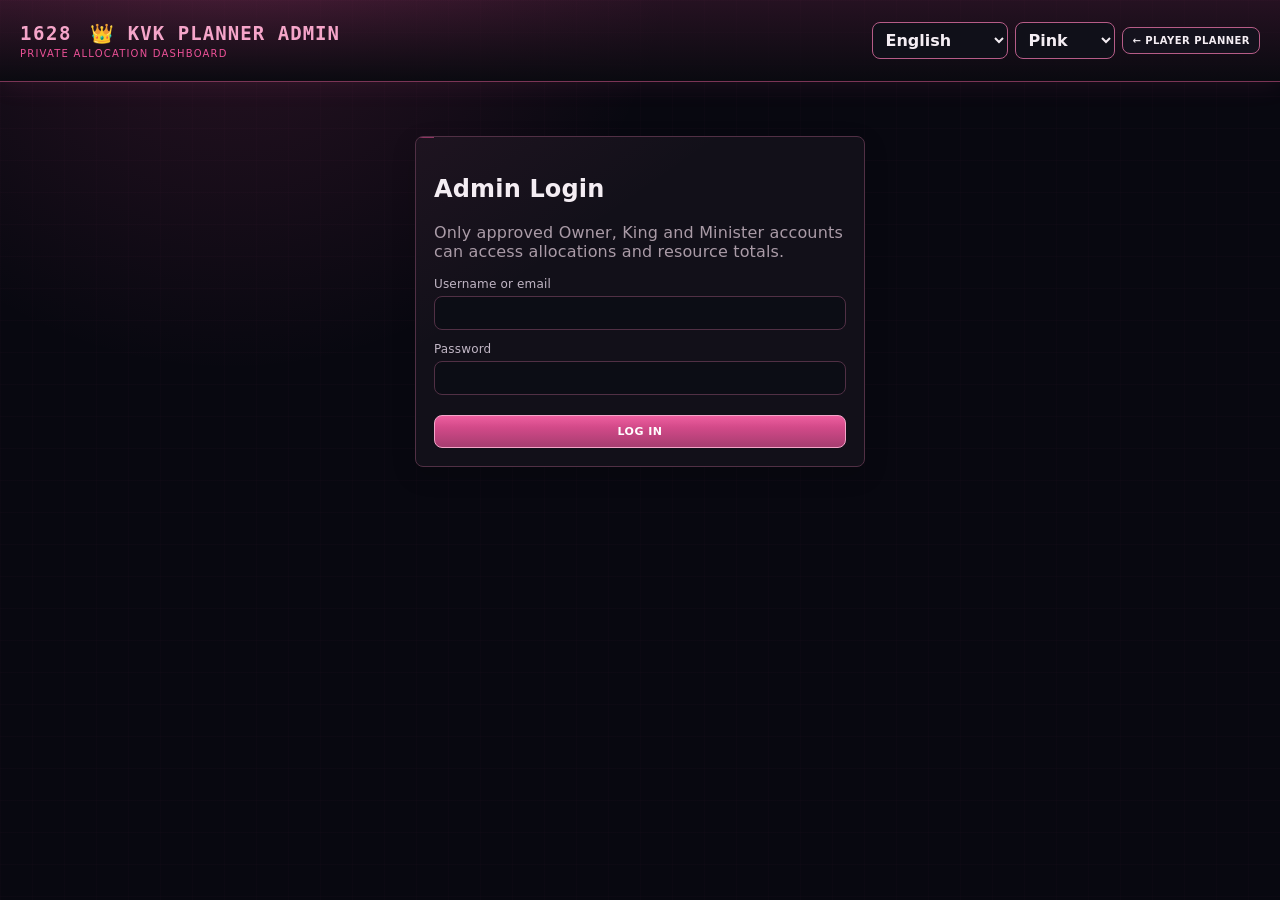
==== commit c7a37463: "Remove obsolete Neon Auth recovery UI" ====
--- a/admin.html
+++ b/admin.html
@@ -34,30 +34,12 @@
 <main>
   <section id="adminLoginCard" class="card login-card">
     <h2>Admin Login</h2>
-    <p class="muted">Only approved Owner, King and Minister accounts can access allocations and resource totals. Password-reset emails are handled by Neon Auth.</p>
+    <p class="muted">Only approved Owner, King and Minister accounts can access allocations and resource totals.</p>
     <form id="loginForm">
       <label class="field-label"><span id="loginIdentityLabel">Username or email</span><input id="loginIdentity" autocomplete="username" required></label>
       <label class="field-label"><span id="loginPasswordLabel">Password</span><input id="loginPassword" type="password" autocomplete="current-password" required></label>
       <div id="loginError" class="form-error" hidden></div>
       <button class="primary login-submit" type="submit">Log in</button>
-      <button id="forgotPasswordBtn" class="secondary" type="button" style="width:100%;margin-top:8px">Forgot password?</button>
-    </form>
-    <form id="forgotPasswordForm" hidden style="margin-top:12px">
-      <label class="field-label"><span>Email address</span><input id="forgotPasswordEmail" type="email" autocomplete="email" required></label>
-      <div id="forgotPasswordStatus" class="form-error" hidden></div>
-      <button class="primary" type="submit">Send password reset email</button>
-      <button id="backToLoginBtn" class="secondary" type="button" style="width:100%;margin-top:8px">Back to login</button>
-    </form>
-  </section>
-
-  <section id="passwordRecoveryCard" class="card login-card" hidden>
-    <h2>Choose a new password</h2>
-    <p class="muted">Enter a new password for your KvK Planner admin account.</p>
-    <form id="passwordRecoveryForm">
-      <label class="field-label"><span>New password</span><input id="recoveryPassword" type="password" minlength="8" autocomplete="new-password" required></label>
-      <label class="field-label"><span>Confirm new password</span><input id="recoveryPasswordConfirm" type="password" minlength="8" autocomplete="new-password" required></label>
-      <div id="passwordRecoveryStatus" class="form-error" hidden></div>
-      <button id="passwordRecoverySubmit" class="primary" type="submit">Change password</button>
     </form>
   </section>
 
@@ -240,9 +222,9 @@
   </form>
 </dialog>
 
-<script src="config.js?v=neon-1"></script>
+<script src="config.js?v=20261031-neon-unified-1"></script>
 <script src="translations.js?v=20260906-server1628-v8-live-popup-translation"></script>
-<script type="module" src="admin.js?v=20261028-ownerpass-1"></script>
+<script type="module" src="admin.js?v=20261031-planner-auth-1"></script>
   <script src="pwa-init.js?v=20260906-server1628-v8-live-popup-translation"></script>
 </body>
 </html>
--- a/style.css
+++ b/style.css
@@ -867,3 +867,18 @@
   text-transform:uppercase;
 }
 .profile-language-label select{margin-top:0;}
+
+
+.calculator-link{
+  font-weight:800;
+  letter-spacing:.01em;
+  border-width:2px;
+  box-shadow:0 0 0 1px color-mix(in srgb,var(--accent) 20%,transparent),0 8px 22px color-mix(in srgb,var(--accent) 18%,transparent);
+  background:color-mix(in srgb,var(--accent) 16%,var(--panel));
+  color:var(--text);
+}
+.calculator-link:hover{
+  transform:translateY(-1px);
+  background:color-mix(in srgb,var(--accent) 24%,var(--panel));
+  box-shadow:0 0 0 1px color-mix(in srgb,var(--accent) 28%,transparent),0 10px 26px color-mix(in srgb,var(--accent) 24%,transparent);
+}
